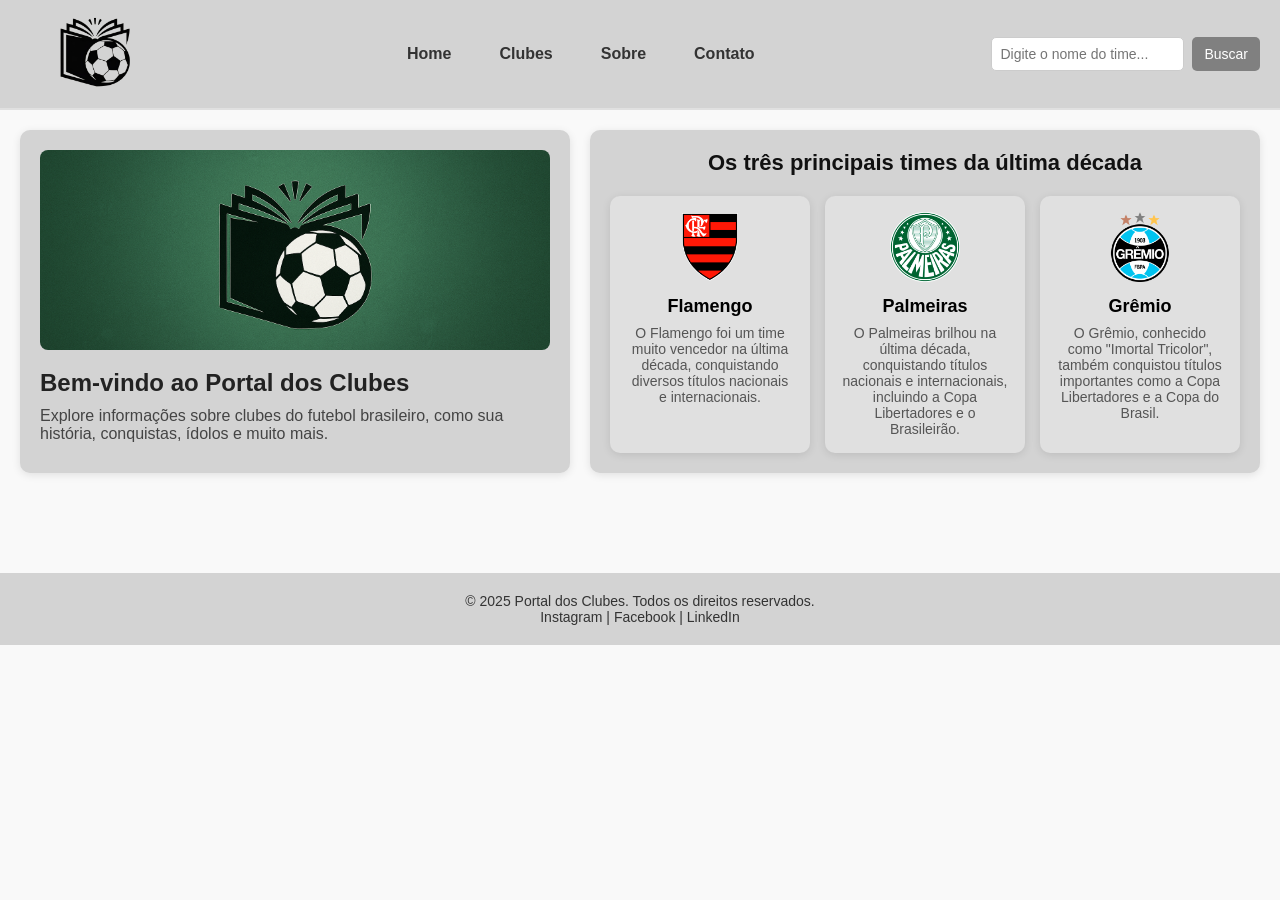
==== public/index.html @ eb1b4970 "adição dos arquivos da ultima atividade, html css e imagens" ====
<!DOCTYPE html>
<html lang="pt-br">
<head>
    <meta charset="UTF-8">
    <meta name="viewport" content="width=device-width, initial-scale=1.0">
    <title>Portal dos Clubes</title>
    <link rel="stylesheet" href="styles.css">
</head>
<body>
    <!-- Cabeçalho -->
    <header>
        <div class="logo">
            <img src="./images/logo.png" alt="logo-site" class="logo-site">
        </div>

        <nav class="menuprincipal">
            <ul>
                <li><a href="index.html">Home</a></li>
                <li><a href="index.html">Clubes</a></li>
                <li><a href="index.html">Sobre</a></li>
                <li><a href="index.html">Contato</a></li>
            </ul>
        </nav>

        <!-- Barra de busca -->
        <form class="pesquisa">
            <input type="text" placeholder="Digite o nome do time...">
            <button type="submit">Buscar</button>
        </form>
    </header>

    <!-- Conteúdo Principal -->
    <main>
        <!-- Caixa de introdução -->
        <section class="introducao">
            <div class="banner">
                <img src="./images/banner.png" alt="Banner principal">
            </div>
            <div class="texto">
                <h1>Bem-vindo ao Portal dos Clubes</h1>
                <p>
                    Explore informações sobre clubes do futebol brasileiro, como sua história,
                    conquistas, ídolos e muito mais.
                </p>
            </div>
        </section>

        <!-- Caixa de clubes -->
        <section class="clubes">
            <h2>Os três principais times da última década</h2>

            <div class="cards">
                <div class="card">
                    <img src="./images/escudos/Flamengo.png" alt="Escudo Flamengo">
                    <h3>Flamengo</h3>
                    <p>O Flamengo foi um time muito vencedor na última década, conquistando diversos títulos
                    nacionais e internacionais.</p>
                </div>

                <div class="card">
                    <img src="./images/escudos/Palmeiras.png" alt="Escudo Palmeiras">
                    <h3>Palmeiras</h3>
                    <p>O Palmeiras brilhou na última década, conquistando títulos nacionais e internacionais,
                    incluindo a Copa Libertadores e o Brasileirão.</p>
                </div>

                <div class="card">
                    <img src="./images/escudos/Gremio.png" alt="Escudo Grêmio">
                    <h3>Grêmio</h3>
                    <p>O Grêmio, conhecido como "Imortal Tricolor", também conquistou títulos importantes como
                    a Copa Libertadores e a Copa do Brasil.</p>
                </div>
            </div>
        </section>
    </main>

    <!-- Rodapé -->
    <footer>
        <p>© 2025 Portal dos Clubes. Todos os direitos reservados.</p>
        <p>
            <a href="#">Instagram</a> | 
            <a href="#">Facebook</a> | 
            <a href="#">LinkedIn</a>
        </p>
    </footer>
</body>
</html>
---- public/styles.css ----
* {
    margin: 0;
    padding: 0;
    box-sizing: border-box;
}

body {
    font-family: Arial, Helvetica, sans-serif;
    background-color: #f9f9f9;
}

.logo-site {
    width: 150px;
}

/* Cabeçalho */
header {
    height: 110px;
    display: flex;
    align-items: center;
    justify-content: space-between;
    padding: 0 20px;
    background-color: lightgrey;
    border-bottom: 2px solid #e0e0e0;
}

.menuprincipal ul {
    list-style-type: none;
    display: flex;
    gap: 20px;
}

.menuprincipal ul li a {
    text-decoration: none;
    color: #333;
    padding: 8px 14px;
    font-weight: bold;
    border-radius: 8px;
}

.menuprincipal ul li a:hover {
    background-color: #e3e3e3;
    color: #07c;
}

/* Barra de busca no header */
.pesquisa {
    display: flex;
    gap: 8px;
}

.pesquisa input {
    padding: 8px;
    font-size: 14px;
    border: 1px solid #ccc;
    border-radius: 5px;
}

.pesquisa button {
    padding: 8px 12px;
    font-size: 14px;
    border: none;
    background-color: gray;
    color: #fff;
    border-radius: 5px;
    cursor: pointer;
}

.pesquisa button:hover {
    background-color: darkgray;
}

/* Conteúdo principal em duas caixas */
main {
    display: flex;
    gap: 20px;
    padding: 20px;
    padding-bottom: 80px;
}

.introducao,
.clubes {
    flex: 1;
    background: lightgrey;
    border-radius: 10px;
    padding: 20px;
    box-shadow: 0 2px 8px rgba(0, 0, 0, 0.1);
}

/* Banner e texto */
.banner img {
    width: 100%;
    max-height: 200px;
    object-fit: cover;
    border-radius: 8px;
    margin-bottom: 15px;
}

.texto h1 {
    font-size: 24px;
    margin-bottom: 10px;
    color: #222;
}

.texto p {
    font-size: 16px;
    color: #444;
}

/* Clubes e cards */
.clubes h2 {
    text-align: center;
    margin-bottom: 20px;
    font-size: 22px;
    color: #111;
}

.cards {
    display: flex;
    justify-content: center;
    gap: 15px;
}

.card {
    background: #e0e0e0;
    border-radius: 10px;
    padding: 16px;
    width: 200px;
    text-align: center;
    box-shadow: 0 2px 8px rgba(0, 0, 0, 0.1);
}

.card img {
    width: 70px;
    margin-bottom: 10px;
}

.card h3 {
    font-size: 18px;
    margin-bottom: 8px;
}

.card p {
    font-size: 14px;
    color: #555;
}

/* Rodapé */
footer {
    text-align: center;
    padding: 20px;
    margin-top: 20px;
    background-color: lightgrey;
    position: relative;
    width: 100%;
    z-index: 1000;
}

footer p,
footer a {
    font-size: 14px;
    color: #333;
    text-decoration: none;
    bottom: 10px;
}

footer a:hover {
    text-decoration: underline;
}

/*Responsividade*/

@media (max-width: 1024px) {
    /* Ajuste do conteúdo principal em tablets */
    main {
        flex-direction: column;
    }

    .cards {
        flex-wrap: wrap;
        justify-content: center;
    }

    .card {
        width: 45%;
    }
}
@media (max-width: 768px) {
    /* Header em coluna no celular */
    header {
        flex-direction: column;
        align-items: flex-start;
        height: auto;
        gap: 10px;
    }

    .menuprincipal ul {
        flex-direction: column;
        gap: 10px;
    }

    .pesquisa {
        width: 100%;
    }

    .pesquisa input {
        flex: 1;
    }

    /* Cards empilhados */
    .cards {
        flex-direction: column;
        align-items: center;
    }

    .card {
        width: 100%;
        max-width: 320px;
    }
}

@media (max-width: 480px) {
    .texto h1 {
        font-size: 20px;
    }

    .texto p {
        font-size: 14px;
    }

    footer p, footer a {
        font-size: 12px;
    }
}
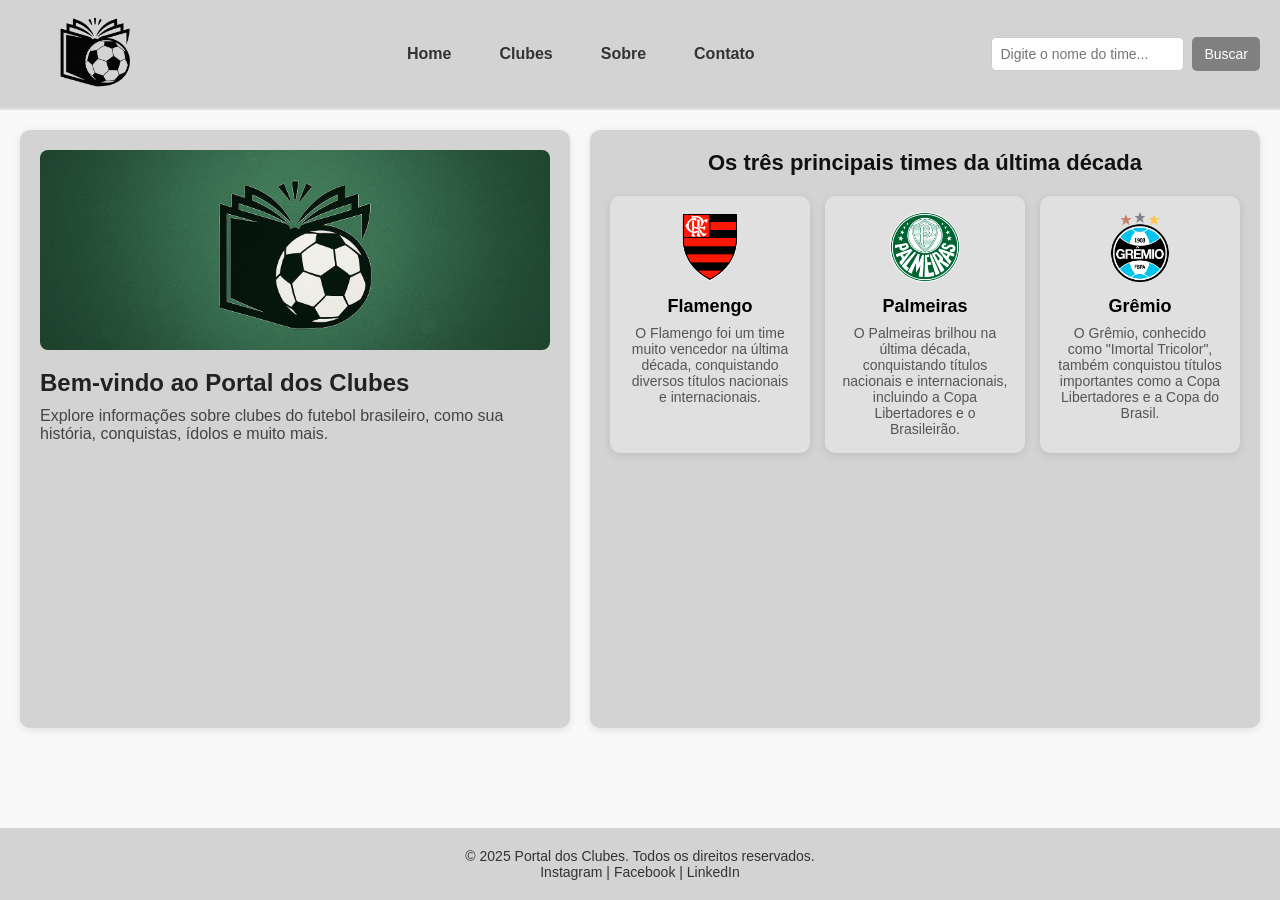
==== commit 2a56e8c0: "pagina detalhes dinamica com logica html e estrutura json" ====
--- a/public/index.html
+++ b/public/index.html
@@ -4,13 +4,16 @@
     <meta charset="UTF-8">
     <meta name="viewport" content="width=device-width, initial-scale=1.0">
     <title>Portal dos Clubes</title>
+    <link rel="icon" href="./images/logo.png" type="image/png">
     <link rel="stylesheet" href="styles.css">
 </head>
 <body>
     <!-- Cabeçalho -->
     <header>
         <div class="logo">
-            <img src="./images/logo.png" alt="logo-site" class="logo-site">
+            <a href="index.html">
+                <img src="./images/logo.png" alt="logo-site" class="logo-site">
+            </a>
         </div>
 
         <nav class="menuprincipal">
@@ -50,21 +53,21 @@
             <h2>Os três principais times da última década</h2>
 
             <div class="cards">
-                <div class="card">
+                <div class="card" data-id="1">
                     <img src="./images/escudos/Flamengo.png" alt="Escudo Flamengo">
                     <h3>Flamengo</h3>
                     <p>O Flamengo foi um time muito vencedor na última década, conquistando diversos títulos
                     nacionais e internacionais.</p>
                 </div>
 
-                <div class="card">
+                <div class="card" data-id="2">
                     <img src="./images/escudos/Palmeiras.png" alt="Escudo Palmeiras">
                     <h3>Palmeiras</h3>
                     <p>O Palmeiras brilhou na última década, conquistando títulos nacionais e internacionais,
                     incluindo a Copa Libertadores e o Brasileirão.</p>
                 </div>
 
-                <div class="card">
+                <div class="card" data-id="3">
                     <img src="./images/escudos/Gremio.png" alt="Escudo Grêmio">
                     <h3>Grêmio</h3>
                     <p>O Grêmio, conhecido como "Imortal Tricolor", também conquistou títulos importantes como
@@ -84,4 +87,5 @@
         </p>
     </footer>
 </body>
-</html>+<script src="app.js"></script>
+</html>
--- a/public/styles.css
+++ b/public/styles.css
@@ -7,6 +7,9 @@
 body {
     font-family: Arial, Helvetica, sans-serif;
     background-color: #f9f9f9;
+    min-height: 100vh; 
+    display: flex; 
+    flex-direction: column; 
 }
 
 .logo-site {
@@ -42,8 +45,6 @@
     background-color: #e3e3e3;
     color: #07c;
 }
-
-/* Barra de busca no header */
 .pesquisa {
     display: flex;
     gap: 8px;
@@ -76,6 +77,7 @@
     gap: 20px;
     padding: 20px;
     padding-bottom: 80px;
+    flex: 1; 
 }
 
 .introducao,
@@ -130,6 +132,12 @@
     box-shadow: 0 2px 8px rgba(0, 0, 0, 0.1);
 }
 
+.card:hover {
+    transform: translateY(-5px);
+    box-shadow: 0 4px 12px rgba(0,0,0,0.15);
+    cursor: pointer;
+}
+
 .card img {
     width: 70px;
     margin-bottom: 10px;
@@ -145,15 +153,74 @@
     color: #555;
 }
 
+/* Estilos para a página de detalhes */
+.detalhe-clube {
+    display: flex;
+    flex-direction: column;
+    align-items: center;
+    gap: 20px;
+    width: 100%;
+    background: lightgrey;
+    border-radius: 10px;
+    padding: 20px;
+    box-shadow: 0 2px 8px rgba(0, 0, 0, 0.1);
+}
+
+.detalhe-clube img.escudo-grande {
+    width: 150px;
+    height: 150px;
+}
+
+.info-clube {
+    width: 100%;
+    max-width: 600px;
+}
+
+.info-clube h1 {
+    text-align: center;
+    margin-bottom: 20px;
+}
+
+.info-clube p, .info-clube ul {
+    margin-bottom: 15px;
+    line-height: 1.6;
+}
+
+.info-clube ul {
+    list-style-type: none;
+    padding-left: 0;
+}
+
+/* Estilo para a mensagem de clube não encontrado */
+.clube-nao-encontrado {
+    width: 100%;
+    text-align: center;
+    padding: 40px 20px;
+    background-color: lightgrey;
+    border-radius: 10px;
+    box-shadow: 0 2px 8px rgba(0,0,0,0.1);
+}
+
+.clube-nao-encontrado h1 {
+    margin-bottom: 15px;
+}
+
+.clube-nao-encontrado .btn-voltar {
+    display: inline-block;
+    margin-top: 20px;
+    padding: 10px 20px;
+    background-color: gray;
+    color: #fff;
+    text-decoration: none;
+    border-radius: 5px;
+}
+
 /* Rodapé */
 footer {
     text-align: center;
     padding: 20px;
     margin-top: 20px;
     background-color: lightgrey;
-    position: relative;
-    width: 100%;
-    z-index: 1000;
 }
 
 footer p,
@@ -161,7 +228,6 @@
     font-size: 14px;
     color: #333;
     text-decoration: none;
-    bottom: 10px;
 }
 
 footer a:hover {
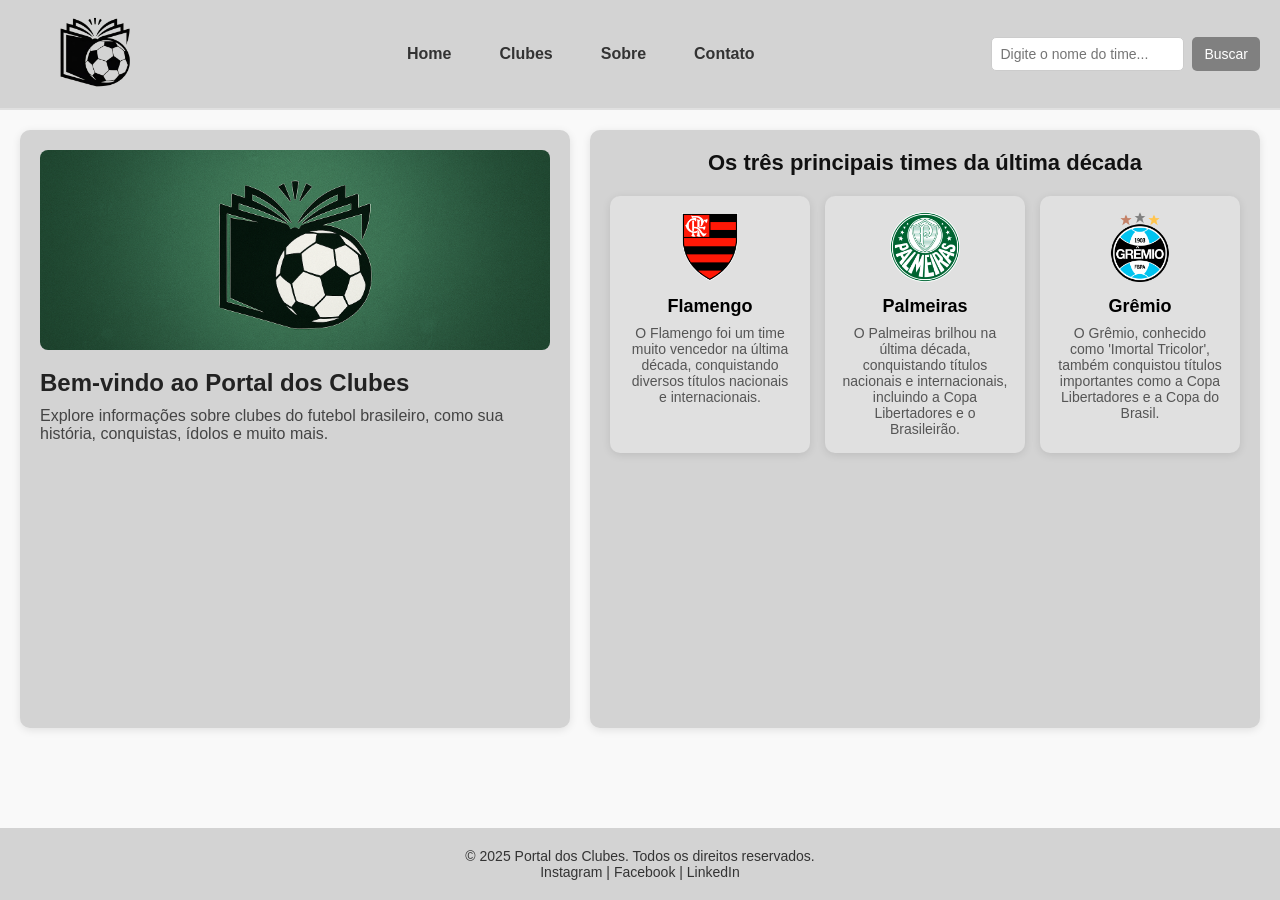
==== commit fa82abf9: "commit final" ====
--- a/public/index.html
+++ b/public/index.html
@@ -52,28 +52,8 @@
         <section class="clubes">
             <h2>Os três principais times da última década</h2>
 
-            <div class="cards">
-                <div class="card" data-id="1">
-                    <img src="./images/escudos/Flamengo.png" alt="Escudo Flamengo">
-                    <h3>Flamengo</h3>
-                    <p>O Flamengo foi um time muito vencedor na última década, conquistando diversos títulos
-                    nacionais e internacionais.</p>
-                </div>
-
-                <div class="card" data-id="2">
-                    <img src="./images/escudos/Palmeiras.png" alt="Escudo Palmeiras">
-                    <h3>Palmeiras</h3>
-                    <p>O Palmeiras brilhou na última década, conquistando títulos nacionais e internacionais,
-                    incluindo a Copa Libertadores e o Brasileirão.</p>
-                </div>
-
-                <div class="card" data-id="3">
-                    <img src="./images/escudos/Gremio.png" alt="Escudo Grêmio">
-                    <h3>Grêmio</h3>
-                    <p>O Grêmio, conhecido como "Imortal Tricolor", também conquistou títulos importantes como
-                    a Copa Libertadores e a Copa do Brasil.</p>
-                </div>
-            </div>
+            <!-- O JavaScript irá inserir os cards dinamicamente aqui -->
+            <div class="cards" id="cards-container"></div>
         </section>
     </main>
 
--- a/public/styles.css
+++ b/public/styles.css
@@ -131,13 +131,6 @@
     text-align: center;
     box-shadow: 0 2px 8px rgba(0, 0, 0, 0.1);
 }
-
-.card:hover {
-    transform: translateY(-5px);
-    box-shadow: 0 4px 12px rgba(0,0,0,0.15);
-    cursor: pointer;
-}
-
 .card img {
     width: 70px;
     margin-bottom: 10px;
@@ -152,69 +145,6 @@
     font-size: 14px;
     color: #555;
 }
-
-/* Estilos para a página de detalhes */
-.detalhe-clube {
-    display: flex;
-    flex-direction: column;
-    align-items: center;
-    gap: 20px;
-    width: 100%;
-    background: lightgrey;
-    border-radius: 10px;
-    padding: 20px;
-    box-shadow: 0 2px 8px rgba(0, 0, 0, 0.1);
-}
-
-.detalhe-clube img.escudo-grande {
-    width: 150px;
-    height: 150px;
-}
-
-.info-clube {
-    width: 100%;
-    max-width: 600px;
-}
-
-.info-clube h1 {
-    text-align: center;
-    margin-bottom: 20px;
-}
-
-.info-clube p, .info-clube ul {
-    margin-bottom: 15px;
-    line-height: 1.6;
-}
-
-.info-clube ul {
-    list-style-type: none;
-    padding-left: 0;
-}
-
-/* Estilo para a mensagem de clube não encontrado */
-.clube-nao-encontrado {
-    width: 100%;
-    text-align: center;
-    padding: 40px 20px;
-    background-color: lightgrey;
-    border-radius: 10px;
-    box-shadow: 0 2px 8px rgba(0,0,0,0.1);
-}
-
-.clube-nao-encontrado h1 {
-    margin-bottom: 15px;
-}
-
-.clube-nao-encontrado .btn-voltar {
-    display: inline-block;
-    margin-top: 20px;
-    padding: 10px 20px;
-    background-color: gray;
-    color: #fff;
-    text-decoration: none;
-    border-radius: 5px;
-}
-
 /* Rodapé */
 footer {
     text-align: center;
@@ -297,4 +227,45 @@
     footer p, footer a {
         font-size: 12px;
     }
+}
+
+/* --- NOVOS ESTILOS ADICIONADOS COM O USO DO JSON E MAIS --- */
+
+.card a {
+    text-decoration: none; 
+    color: inherit; 
+}
+
+.card h3 {
+    font-weight: bold;
+}
+
+.card {
+    transition: transform 0.2s ease-in-out; 
+}
+
+.card:hover {
+    transform: translateY(-5px); 
+}
+.detalhe-card {
+    background: lightgrey; 
+    border-radius: 10px;
+    padding: 20px;
+    box-shadow: 0 2px 8px rgba(0, 0, 0, 0.1); 
+    width: 100%; 
+}
+
+.detalhe-escudo {
+    width: 100px; 
+}
+
+.detalhe-card ul {
+    list-style-type: none; 
+    padding-left: 0; 
+}
+#detalhes {
+    flex: 1;
+}
+.detalhe-card {
+    height: 100%; 
 }
